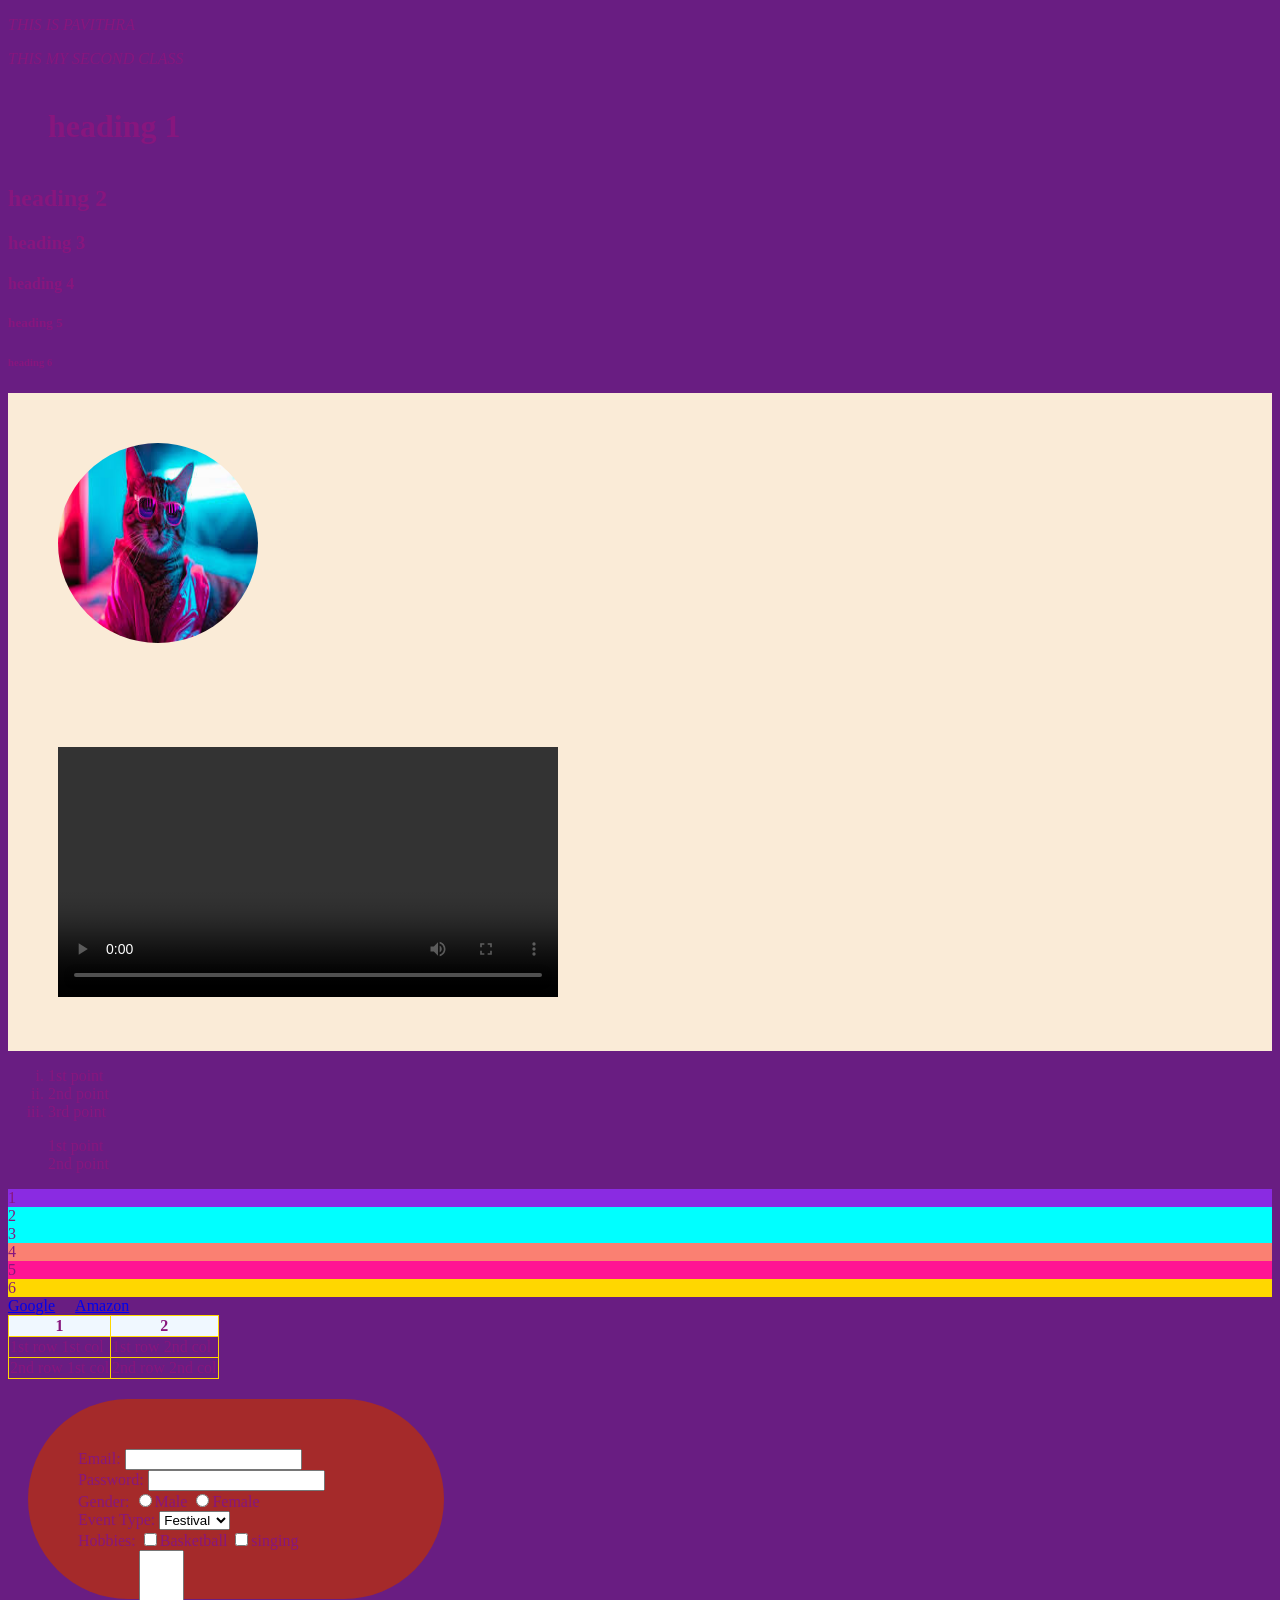
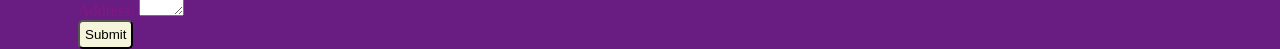
==== batch.html @ e50dfe42 "good morning" ====
<!DOCTYPE html>
<html>
    <head>
        <title>My Website</title>
        <link rel="stylesheet" href="styl.css">
        <!-- <style>
            body{
                font-family:'Franklin Gothic Medium', 'Arial Narrow', Arial, sans-serif;
            }
        </style> -->
    </head>
    <body style = "color:#87167e; background-color:rgb(105, 29, 130)">
        <p id="p1"> THIS IS PAVITHRA </p>
        <p id="p2"> THIS MY SECOND CLASS</p>
        <h1> heading 1</h1>
        <h2> heading 2</h2>
        <h3> heading 3</h3>
        <h4> heading 4</h4>
        <h5> heading 5</h5>
        <h6> heading 6</h6>
        <div class="imgvideo"><img src="paviiiiii.jpg">
        </div>
        <div class="imgvideo"> <video controls>
            <source src = "video.mp4" type="video/mp4">
        </video>
    </div>
        <ol>
            <li>1st point</li>
            <li>2nd point</li>
            <li>3rd point</li>
        </ol>
        <ul>
            <li> 1st point</li>
            <li> 2nd point</li>
        </ul>
        <div class="grid">
            <div class="festival">
                <div id="one">1</div>
                <div id="two">2</div>
                <div id="three">3</div>
                <div id="four">4</div>
                <div id="five">5</div>
                <div id="six">6</div>

            </div>

        </div>
        <header></header>
        <footer></footer>
        <nav>
            <a href="https://google.com">Google</a>
            <a href="https://amazon.in">Amazon</a>
        </nav>
        <table>
            <tr>
                <th>1</th>
                <th>2</th>
            </tr>
            <tr>
                <td>1st row 1st col</td>
                <td>1st row 2nd col</td>
            </tr>
             <tr>
                <td>2nd row 1st col</td>
                <td>2nd row 2nd col</td>
            </tr>
        </table>
        <form>
            <label> Email: </label>
           <input type ="email"> <br>
           <label>Password: </label>
           <input type ="password"><br>
           <label>Gender:</label>
           <input type="radio" name="gender">Male
           <input type="radio" name="gender">Female <br>
           <label>Event Type:</label>
           <select>
            <option>Festival</option>
            <option>Birthday</option>
            <option>Other</option>
           </select><br>
           <label>Hobbies:</label>
           <input type="checkbox" name="hobbies">Basketball
           <input type="checkbox" name="hobbies">singing <br>
           <label>Address:</label>
           <textarea rows="4" cols="3"></textarea> <br>
           <button>Submit</button>

        </form>
    </body>
</html>
---- styl.css ----
/* p{
    font-size:xx-large;
    font-weight:bolder;

} */
h1{
    padding: 20px;
    border: 20 solid green;
    margin: 20px;
}
img{
    height: 200px;
    width: 200px;
    border-radius: 100px;
}
video{
    width: 500px;
    
}
.imgvideo{
    background-color: antiquewhite;
    padding: 50px;
}
#p1{
    font-size: medium;
    font-style: italic;
}
#p2{
    font-style: oblique;
}
nav{
    display:flex;
    flex-direction: row;
    gap: 20px;
}
ol{
    list-style-type: lower-roman;
}
ul{
    list-style-type: none;
}
table,td,th{
    border:1px solid gold;
    border-collapse: collapse;
}
th{
    background-color: aliceblue;
}
button{
    background-color: beige;
    border-radius: 5px;
    padding: 5px;
}
button:havor{
    background-color: gold;
}
h1.hover{
    color:aquamarine;
}
form{
    height: 100px;
    width: 25%;
    background-color: brown;
    padding: 50px;
    margin: 20px;
    border-radius: 100px;
}
.grid{
    display:grid;
    width: 100%;
    grid-template-rows: 33% 33% 33%;
}
#one{
    grid-row: 1/2;
    background-color: blueviolet;

}
#two{
    grid-row:1/2;
    background-color: aqua;
}
#three{
    grid-row:1/2;
    background-color: aqua;
}
#four{
    grid-row:1/2;
   background-color: salmon;

}
#five{
    grid-row:1/2;
    background-color: deeppink;
}
#six{
    grid-row:1/2;
    background-color: gold;
}
.festival
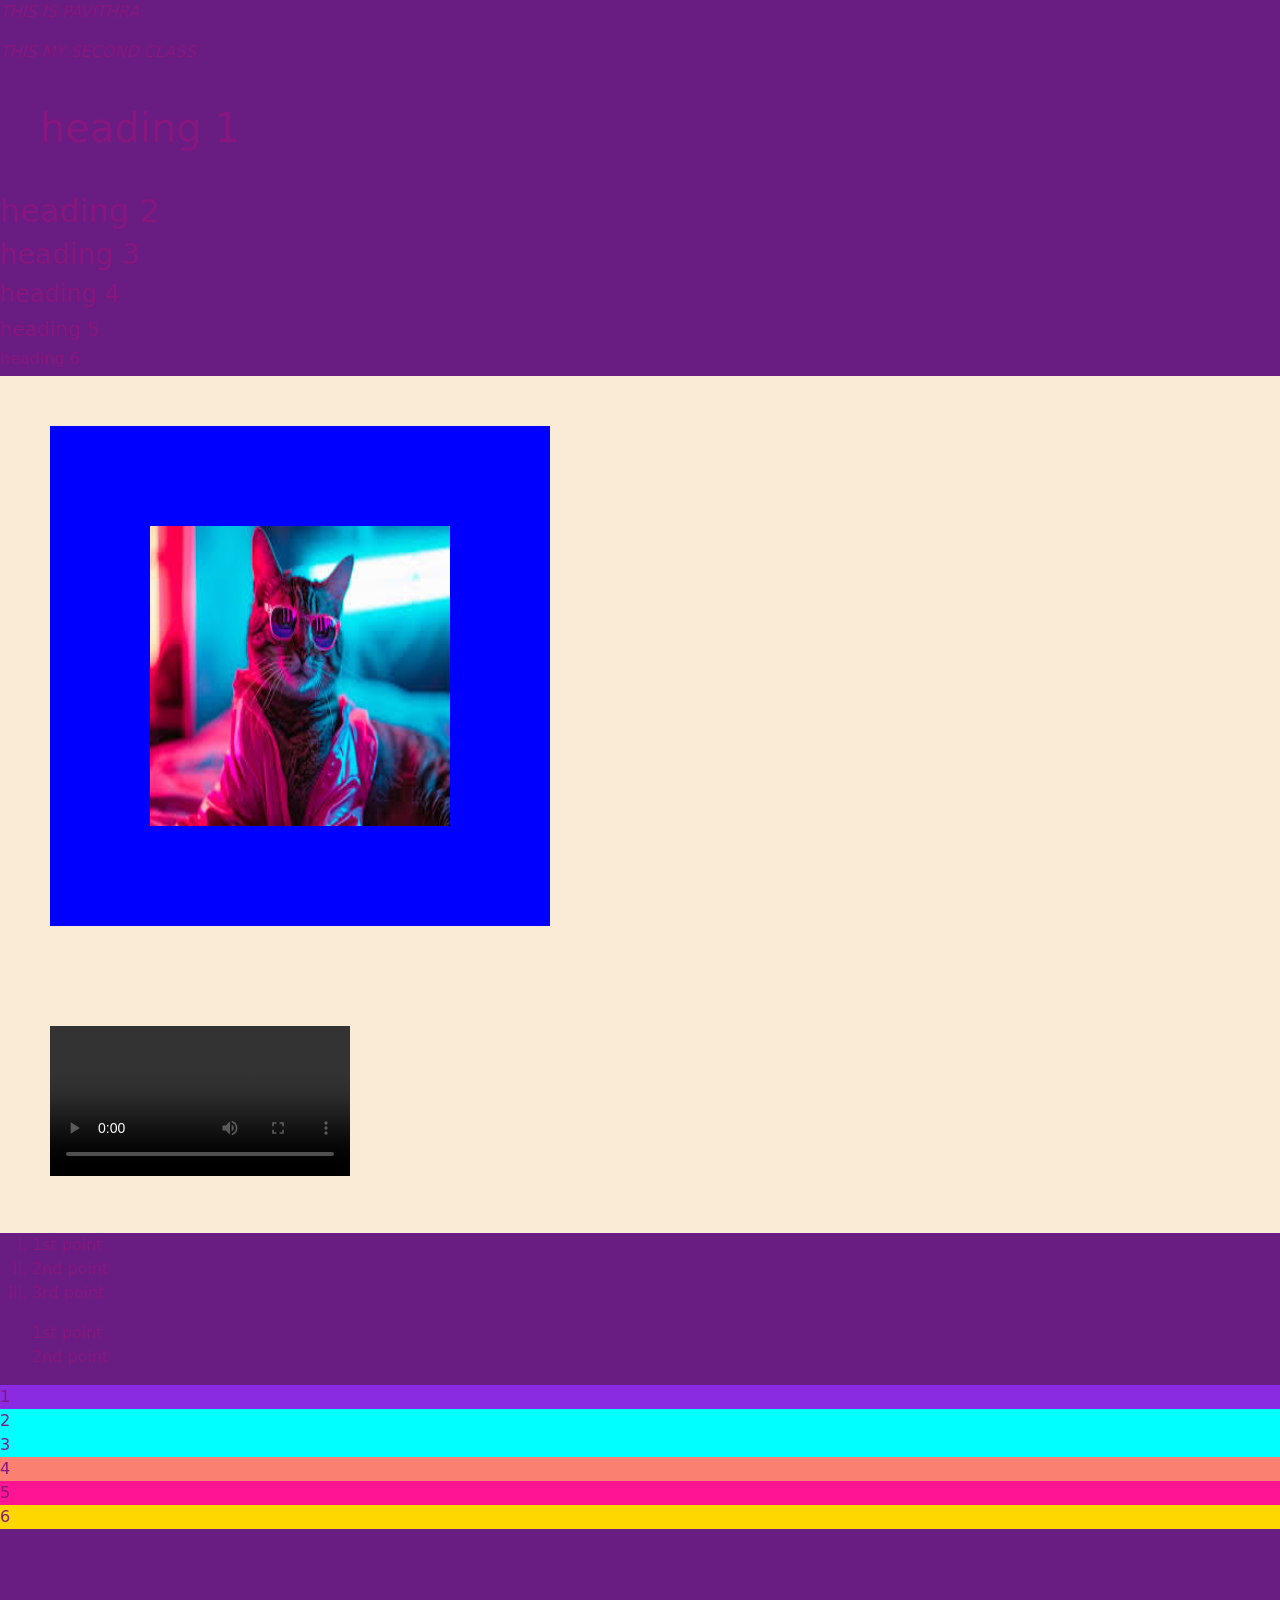
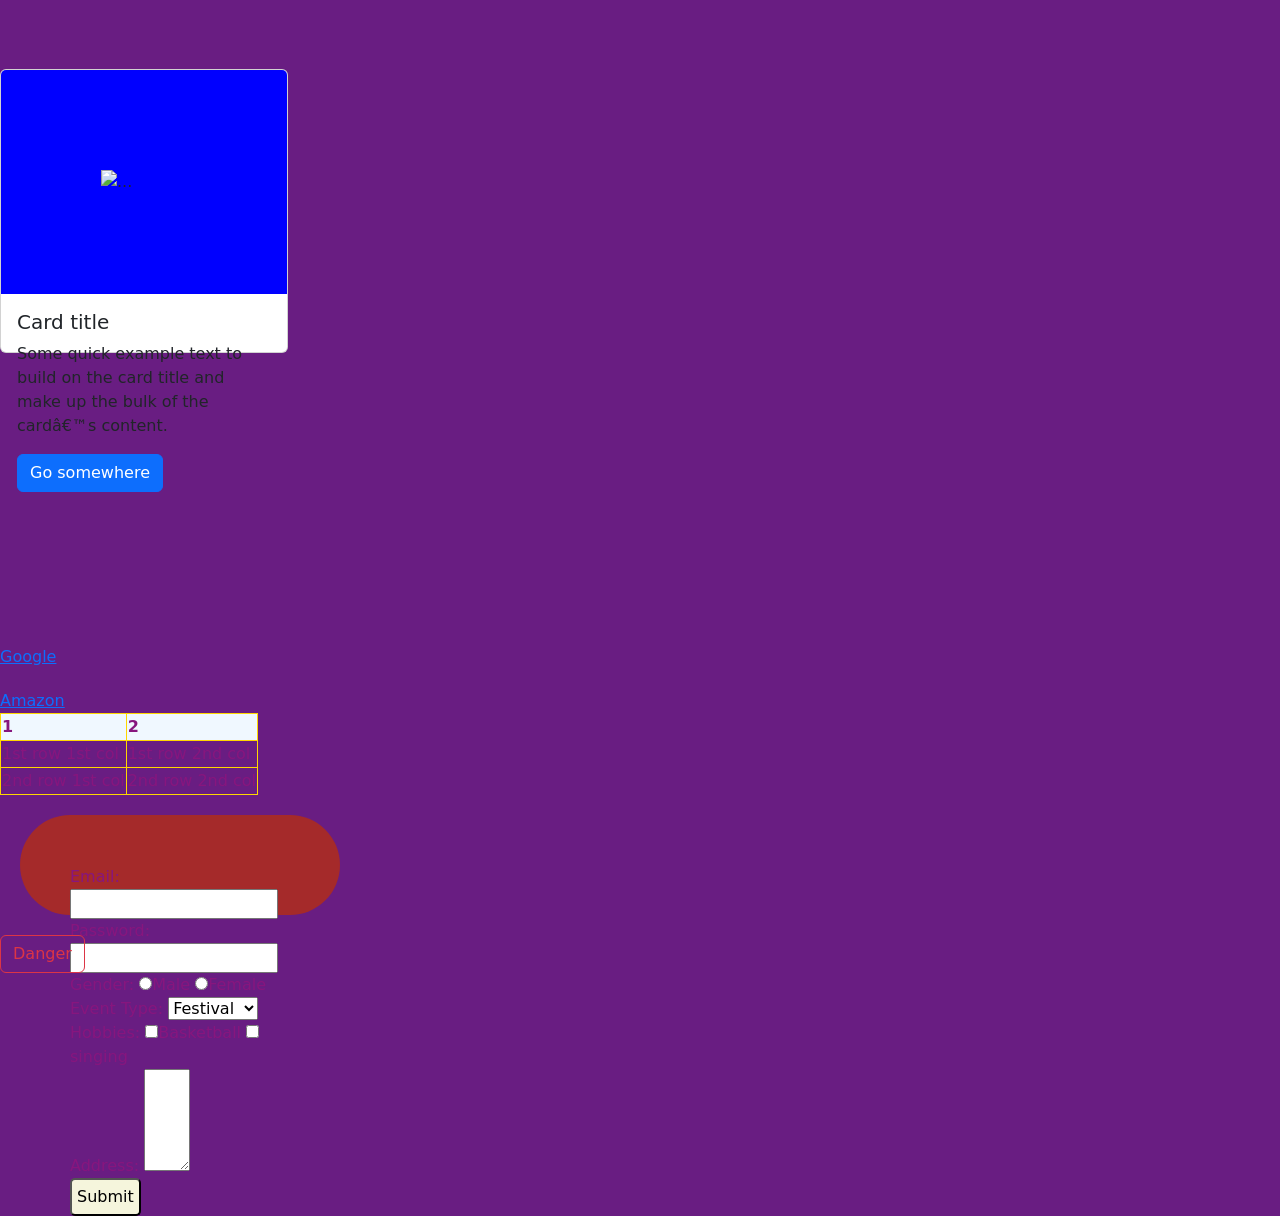
==== commit a960fab9: "responsive Design" ====
--- a/batch.html
+++ b/batch.html
@@ -1,7 +1,9 @@
 <!DOCTYPE html>
 <html>
     <head>
+        <meta name="viewport" content="width=device-width, initial-scale=1.0">
         <title>My Website</title>
+        <link href="https://cdn.jsdelivr.net/npm/bootstrap@5.3.8/dist/css/bootstrap.min.css" rel="stylesheet" integrity="sha384-sRIl4kxILFvY47J16cr9ZwB07vP4J8+LH7qKQnuqkuIAvNWLzeN8tE5YBujZqJLB" crossorigin="anonymous">
         <link rel="stylesheet" href="styl.css">
         <!-- <style>
             body{
@@ -43,6 +45,15 @@
                 <div id="six">6</div>
 
             </div>
+            <div class="card" style="width: 18rem;">
+  <img src="..." class="card-img-top" alt="...">
+  <div class="card-body">
+    <h5 class="card-title">Card title</h5>
+    <p class="card-text">Some quick example text to build on the card title and make up the bulk of the card’s content.</p>
+    <a href="#" class="btn btn-primary">Go somewhere</a>
+  </div>
+</div>
+        
 
         </div>
         <header></header>
@@ -87,5 +98,6 @@
            <button>Submit</button>
 
         </form>
+        <button type="button" class="btn btn-outline-danger">Danger</button>
     </body>
 </html>
--- a/styl.css
+++ b/styl.css
@@ -9,12 +9,15 @@
     margin: 20px;
 }
 img{
-    height: 200px;
-    width: 200px;
-    border-radius: 100px;
+     height:500px;
+        width: 500px;
+        background-color:blue;
+        padding:100px;
+    
 }
 video{
-    width: 500px;
+    height:auto
+    width: 100%;
     
 }
 .imgvideo{
@@ -96,4 +99,26 @@
     grid-row:1/2;
     background-color: gold;
 }
-.festival+
+.grid{
+    display:grid;
+    width: 100%;
+    grid-template-rows: 33% 33% 33%;
+}
+@media(max-width:1024px){
+    nav{
+        display:flex;
+        flex-direction: row-reverse;
+        gap: 50px;
+        
+    }
+    .grid{
+        display:grid;
+        grid: template columns 33% 33% 33%;
+}
+
+}
+nav{
+    display:flex;
+    flex-direction: column;
+}
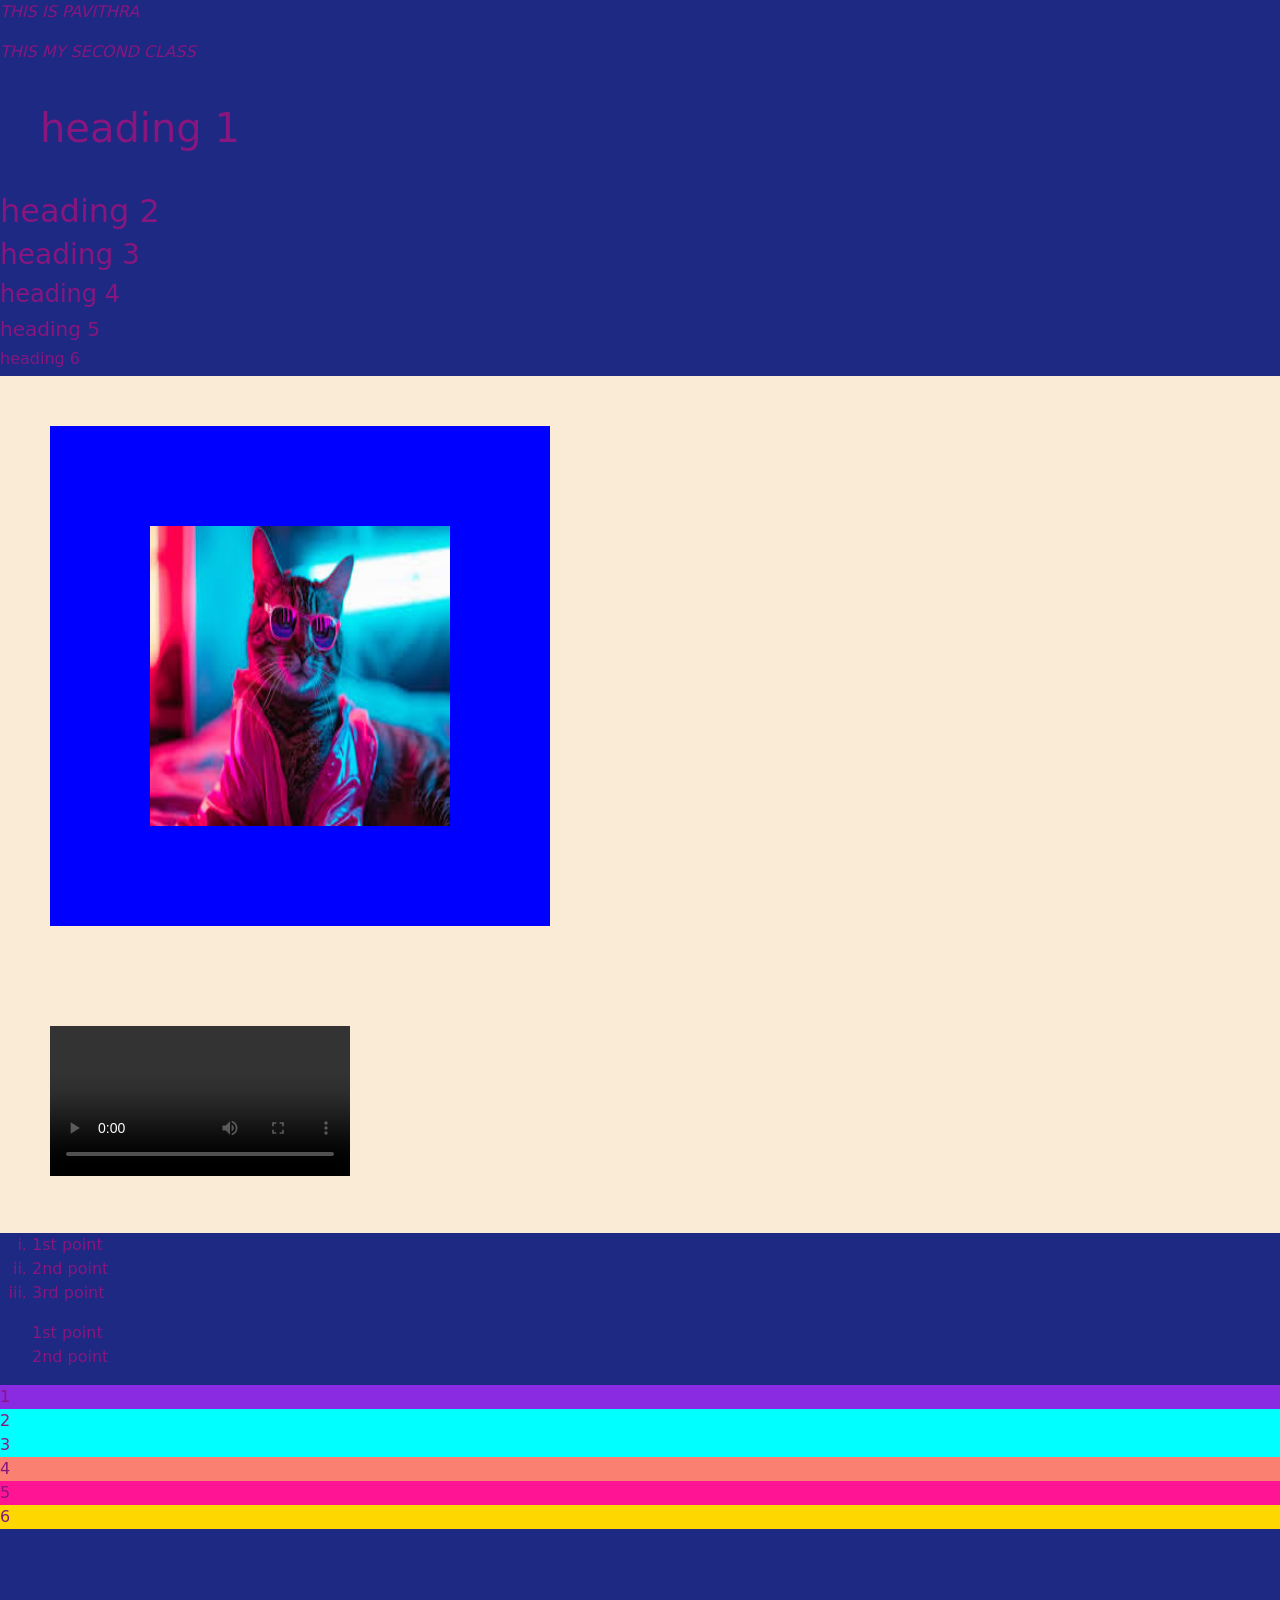
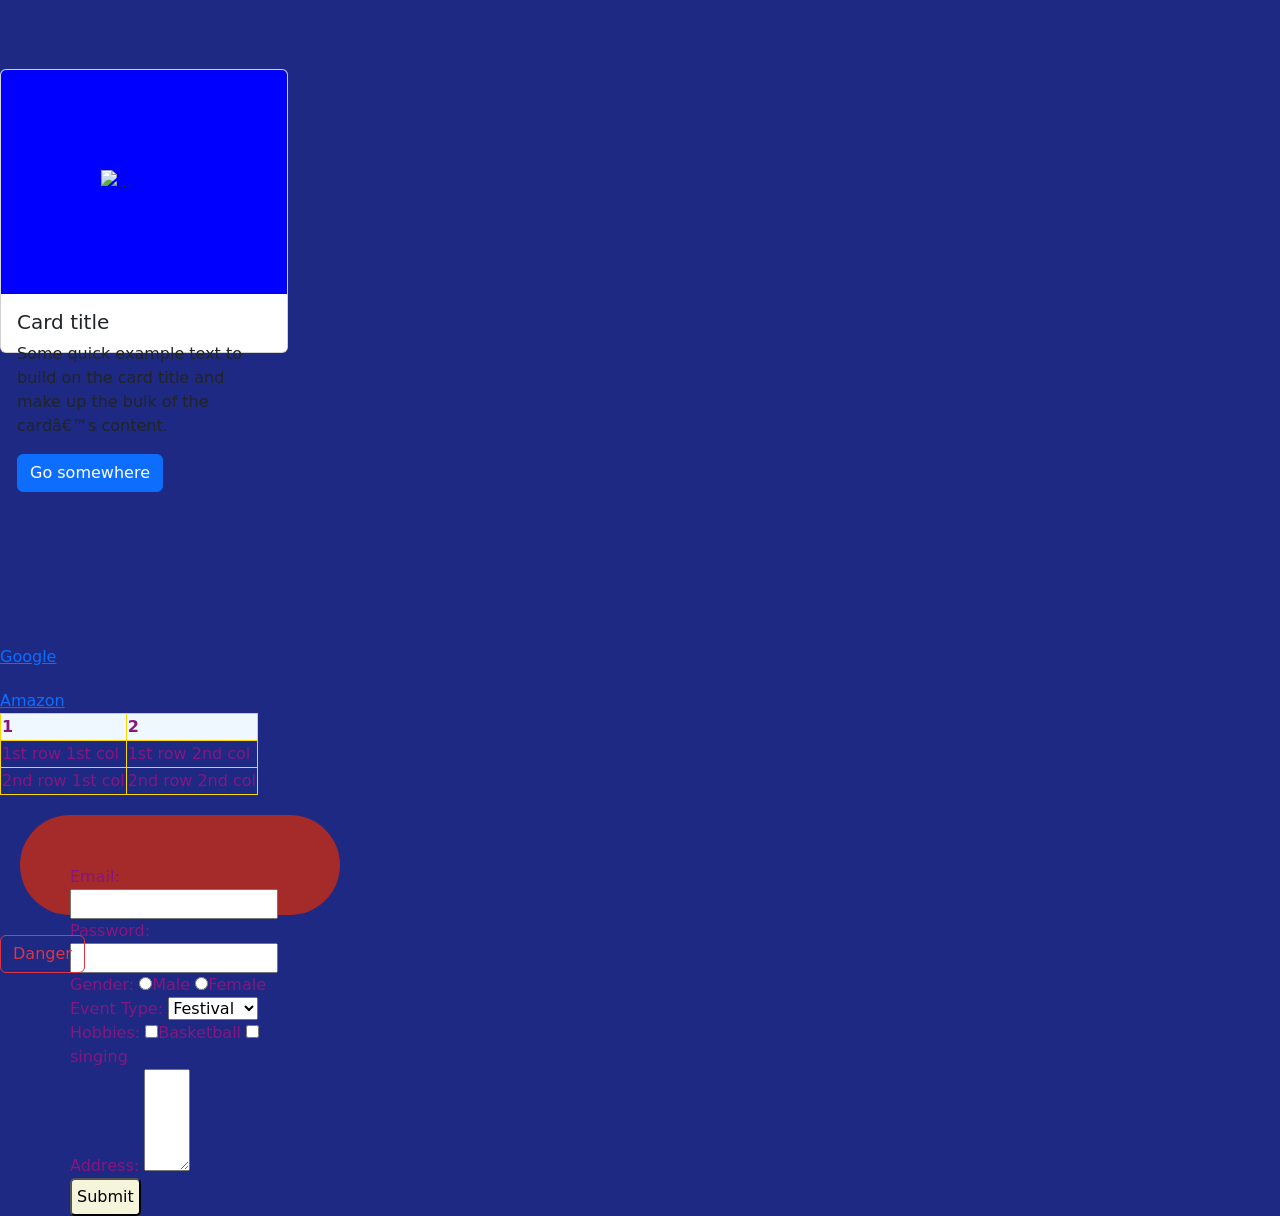
==== commit 5a23800c: "tasks" ====
--- a/batch.html
+++ b/batch.html
@@ -11,7 +11,7 @@
             }
         </style> -->
     </head>
-    <body style = "color:#87167e; background-color:rgb(105, 29, 130)">
+    <body style = "color:#87167e; background-color:rgb(29, 41, 130)">
         <p id="p1"> THIS IS PAVITHRA </p>
         <p id="p2"> THIS MY SECOND CLASS</p>
         <h1> heading 1</h1>
@@ -100,4 +100,8 @@
         </form>
         <button type="button" class="btn btn-outline-danger">Danger</button>
     </body>
+    <!-- <script>
+        console.log("Hello World")
+    </script> -->
+    <script src="prooo.js"></script>
 </html>
